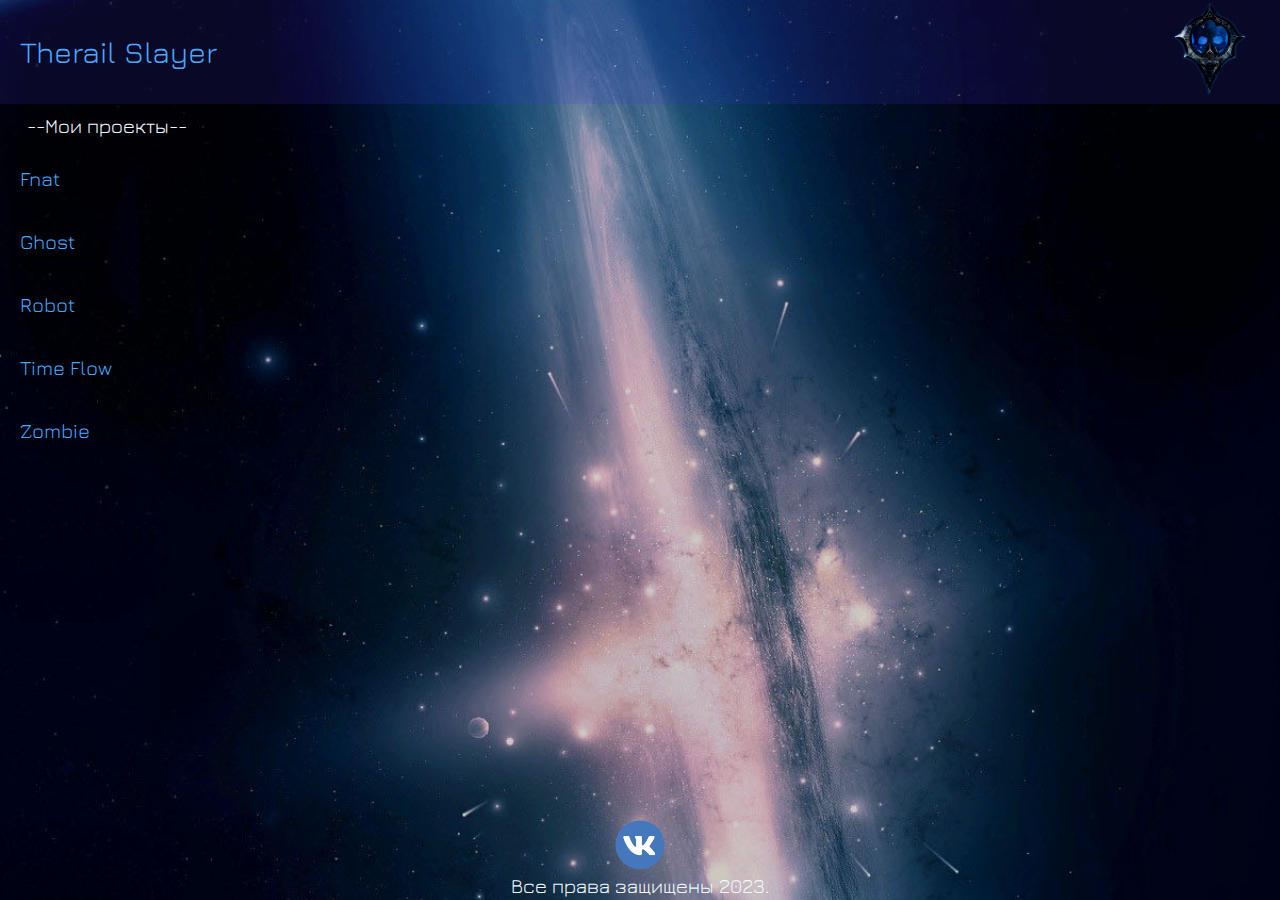
==== index.html @ 0732e925 "Add files via upload" ====
<!DOCTYPE html>
<html lang="en">

<head>
  <meta charset="UTF-8">
  <meta http-equiv="X-UA-Compatible" content="IE=edge">
  <meta name="viewport" content="width=device-width, initial-scale=1.0">
  <title>Therail Slayer</title>
  <style>
    body {
      background-image: url(source/images/background.jpg);
      background-size: 100%;
    }
  </style>
  <link rel="stylesheet" href="source/styles/style_main.css">
  <link rel="stylesheet" href="https://fonts.googleapis.com/css?family=Jura">
  <link rel="apple-touch-icon" sizes="180x180" href="source/favicon/apple-touch-icon.png">
  <link rel="icon" type="image/png" sizes="32x32" href="source/favicon/favicon-32x32.png">
  <link rel="icon" type="image/png" sizes="16x16" href="source/favicon/favicon-16x16.png">
  <link rel="manifest" href="/site.webmanifest">
</head>

<body>
  <header>
    <div class="navbar">
      <a href="/" class="logo"><img src="source/images/sword.png" alt="..."></a>
      <a href="/">
        <p>Therail Slayer</p>
      </a>
    </div>
  </header>

  <section>
    <div class="leftbar">
      <p>--Мои проекты--</p>
      <a href="#">Fnat</a>
      <a href="#">Ghost</a>
      <a href="#">Robot</a>
      <a href="#">Time Flow</a>
      <a href="#">Zombie</a>

    </div>
    <div class="content">
      <p></p>
    </div>
  </section>

  <footer>
    <a href="#"><img style="width: 50px;" src="source/images/vk.png" alt=""></a>
    <p>Все права защищены 2023.</p>
  </footer>

</html>
---- source/styles/style_main.css ----
* {
    padding: 0;
    margin: 0;
}


body {
    font-family: 'Jura', serif;
    color: aliceblue;
    font-size: 20px;
    height: 100%;
    
}

.navbar {
    background-color: rgba(64, 53, 221, 0.158);
    display: flex;
    flex-direction: row-reverse;
    justify-content: space-between;
    align-items: center;
}
.navbar p {
    font-size: 30px;
}

a {
    text-decoration: none;
    color: rgb(71, 169, 255);
    padding-left: 1em;
}
a:hover {
    color: gray;
}

a img {
    height: auto;
    width: 100px;
    padding-right: 1em;
}

section {
    display: grid;
    grid-template-columns: repeat(12, 1fr);
    grid-template-rows: repeat(2, 1fr);
    
}

.leftbar {
    grid-column: 1/3;
    grid-row: 1;
    display: flex;
    flex-direction: column;
    /* padding: 1em 0.5em 1em 1em; */
}
.leftbar a {
    padding: 1em 0.5em 1em 1em;
}
.leftbar p {
    text-align: center;
    padding: 0.5em;
}

.content {
    grid-column: 3/13;
}

footer {
    text-align: center;
}
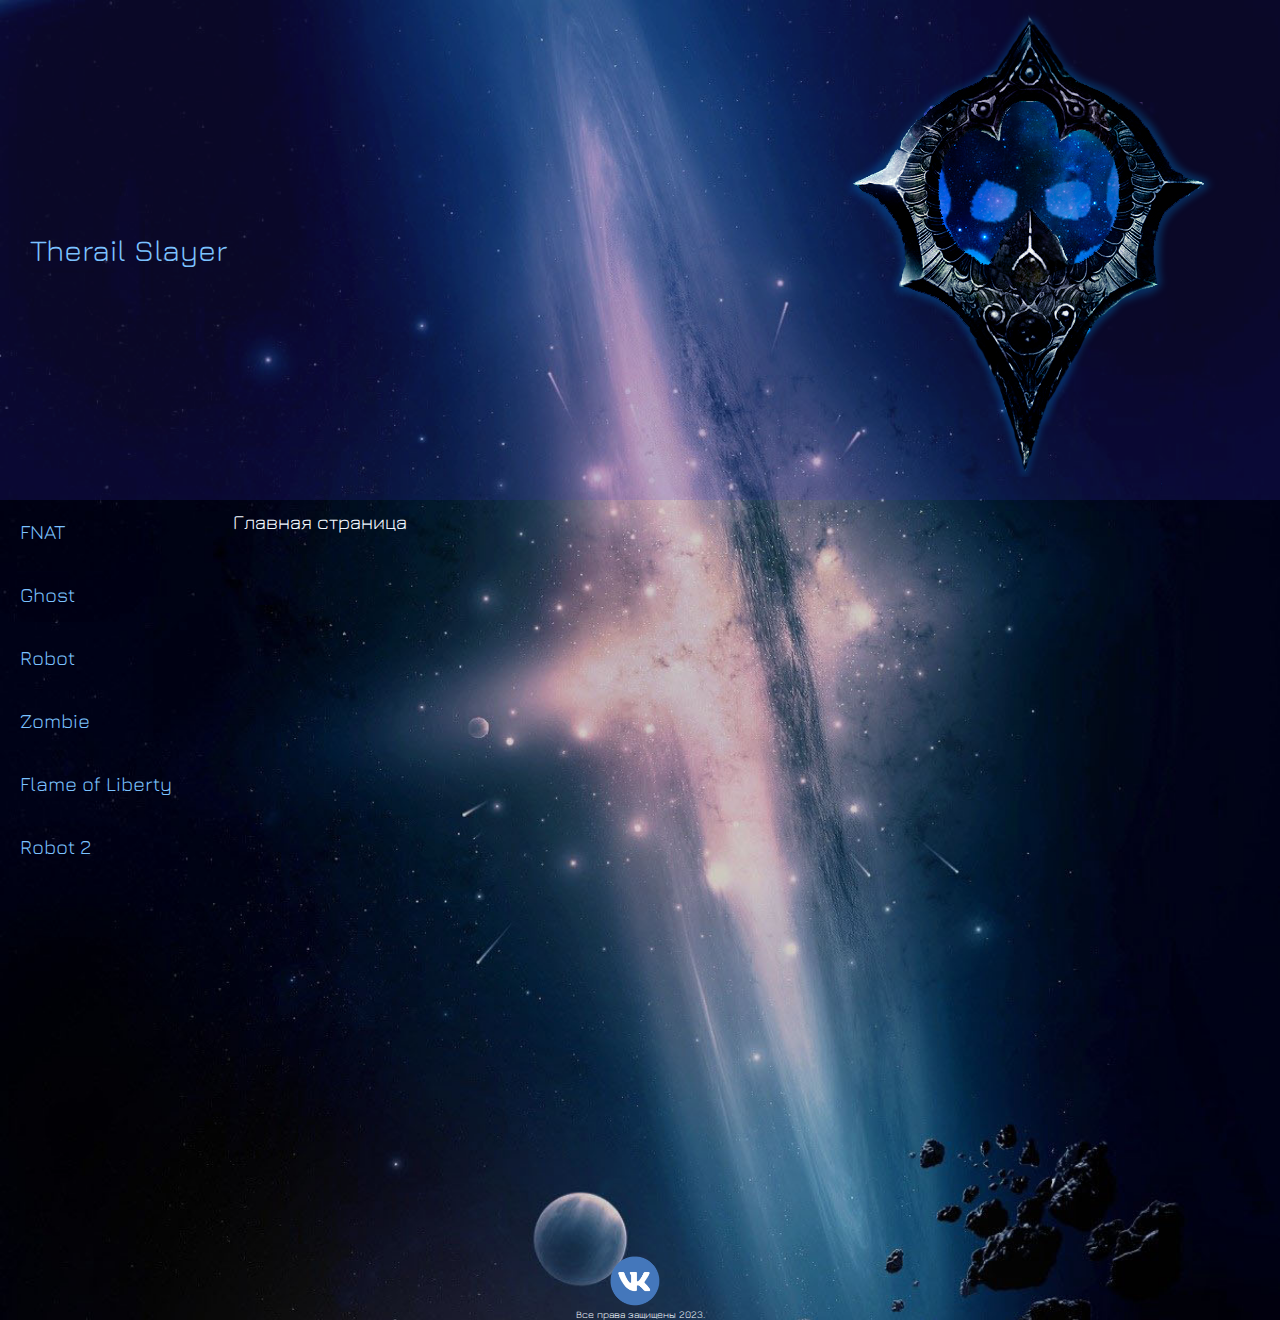
==== commit 17e88e30: "Add files via upload" ====
--- a/index.html
+++ b/index.html
@@ -5,6 +5,9 @@
   <meta charset="UTF-8">
   <meta http-equiv="X-UA-Compatible" content="IE=edge">
   <meta name="viewport" content="width=device-width, initial-scale=1.0">
+  <meta http-equiv='cache-control' content='no-cache'>
+  <meta http-equiv='expires' content='0'>
+  <meta http-equiv='pragma' content='no-cache'>
   <title>Therail Slayer</title>
   <style>
     body {
@@ -23,8 +26,8 @@
 <body>
   <header>
     <div class="navbar">
-      <a href="/" class="logo"><img src="source/images/sword.png" alt="..."></a>
-      <a href="/">
+      <input type="image"  src="source/images/sword.png" alt="..."  >
+      <a href="index.html" class="main-heading">
         <p>Therail Slayer</p>
       </a>
     </div>
@@ -32,21 +35,22 @@
 
   <section>
     <div class="leftbar">
-      <p>--Мои проекты--</p>
-      <a href="#">Fnat</a>
-      <a href="#">Ghost</a>
-      <a href="#">Robot</a>
-      <a href="#">Time Flow</a>
-      <a href="#">Zombie</a>
-
+      <a href="fnat.html">FNAT</a>
+      <a href="ghost.html">Ghost</a>
+      <a href="robot.html">Robot</a>
+      <a href="zombie.html">Zombie</a>
+      <a href="fol.html">Flame of Liberty</a>
+      <a href="robot2.html">Robot 2</a>
+     
     </div>
     <div class="content">
-      <p></p>
+      <p>Главная страница</p>
+      
     </div>
   </section>
 
   <footer>
-    <a href="#"><img style="width: 50px;" src="source/images/vk.png" alt=""></a>
+    <a href="https://vk.com/therailstudio" target="_blank"><img style="width: 50px;" src="source/images/vk.png" alt="..."></a>
     <p>Все права защищены 2023.</p>
   </footer>
 
--- a/source/styles/style_main.css
+++ b/source/styles/style_main.css
@@ -16,20 +16,20 @@
     background-color: rgba(64, 53, 221, 0.158);
     display: flex;
     flex-direction: row-reverse;
+    align-items: center;
     justify-content: space-between;
-    align-items: center;
 }
 .navbar p {
     font-size: 30px;
+    padding-left: 1em;
 }
 
 a {
     text-decoration: none;
-    color: rgb(71, 169, 255);
-    padding-left: 1em;
+    color: rgb(124, 194, 255);
 }
 a:hover {
-    color: gray;
+    color: gray
 }
 
 a img {
@@ -50,7 +50,6 @@
     grid-row: 1;
     display: flex;
     flex-direction: column;
-    /* padding: 1em 0.5em 1em 1em; */
 }
 .leftbar a {
     padding: 1em 0.5em 1em 1em;
@@ -61,9 +60,18 @@
 }
 
 .content {
-    grid-column: 3/13;
+    grid-column: 3/12;
+}
+.content p {
+    text-align: justify;
+    padding: 0.5em 0.5em 1em 1em;
 }
 
 footer {
     text-align: center;
+    font-size: 10px;
 }
+
+.active {
+    color: gray
+}
